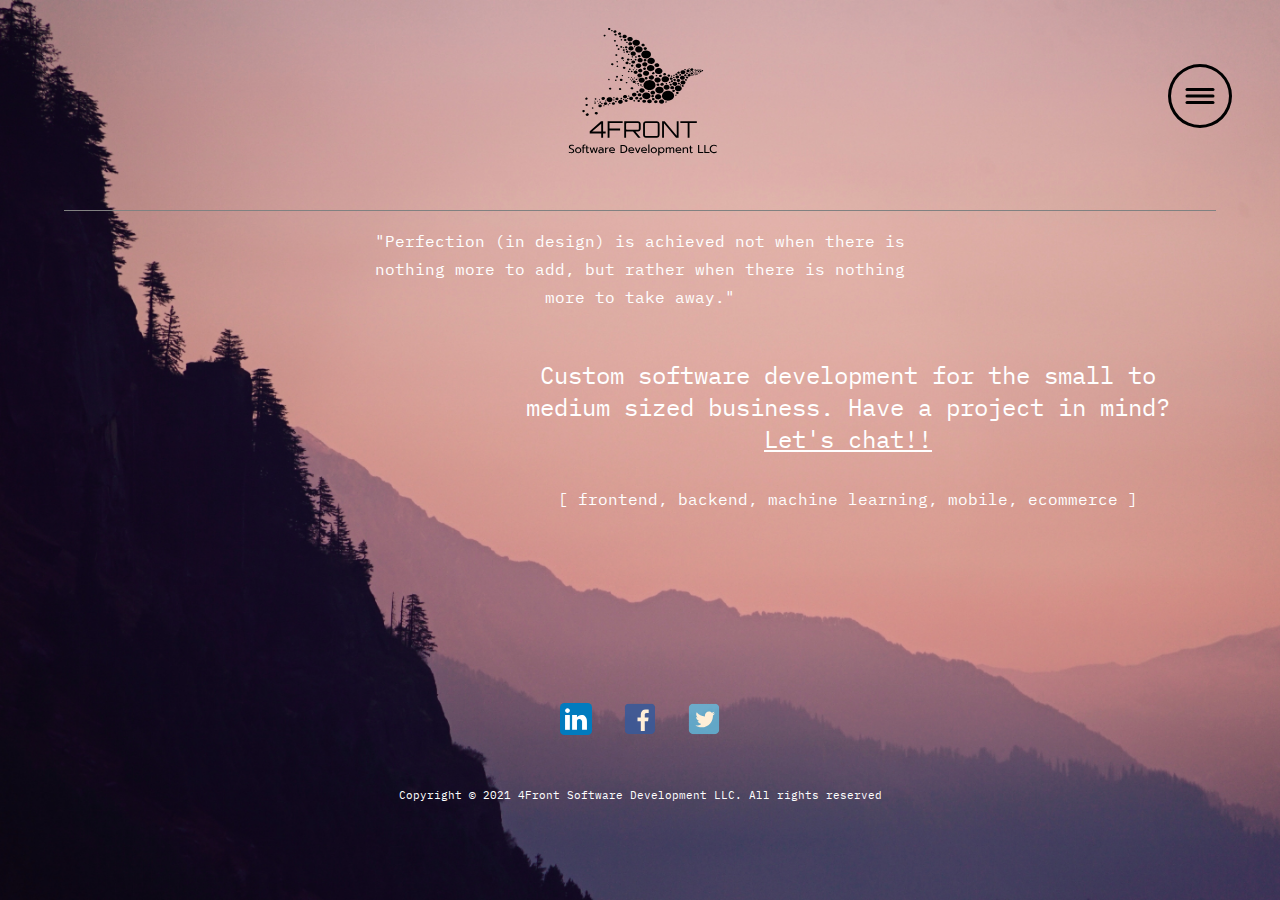
==== index.html @ 2278c12e "Updates" ====
<!doctype html><html lang="en"><head><meta charset="utf-8"/><link rel="icon" href="/favicon.ico"/><meta name="viewport" content="width=device-width,initial-scale=1"/><meta name="theme-color" content="#000000"/><meta name="description" content="Web site created using create-react-app"/><link rel="apple-touch-icon" href="/logo192.png"/><link rel="manifest" href="/manifest.json"/><title>4Front Software Development LLC</title><link href="/static/css/main.9ef16966.chunk.css" rel="stylesheet"></head><body><noscript>You need to enable JavaScript to run this app.</noscript><div id="root"></div><script src="https://www.google.com/recaptcha/api.js?onload=onloadCallback&render=explicit" async defer="defer"></script><script>!function(e){function t(t){for(var n,i,l=t[0],a=t[1],f=t[2],p=0,s=[];p<l.length;p++)i=l[p],Object.prototype.hasOwnProperty.call(o,i)&&o[i]&&s.push(o[i][0]),o[i]=0;for(n in a)Object.prototype.hasOwnProperty.call(a,n)&&(e[n]=a[n]);for(c&&c(t);s.length;)s.shift()();return u.push.apply(u,f||[]),r()}function r(){for(var e,t=0;t<u.length;t++){for(var r=u[t],n=!0,l=1;l<r.length;l++){var a=r[l];0!==o[a]&&(n=!1)}n&&(u.splice(t--,1),e=i(i.s=r[0]))}return e}var n={},o={1:0},u=[];function i(t){if(n[t])return n[t].exports;var r=n[t]={i:t,l:!1,exports:{}};return e[t].call(r.exports,r,r.exports,i),r.l=!0,r.exports}i.m=e,i.c=n,i.d=function(e,t,r){i.o(e,t)||Object.defineProperty(e,t,{enumerable:!0,get:r})},i.r=function(e){"undefined"!=typeof Symbol&&Symbol.toStringTag&&Object.defineProperty(e,Symbol.toStringTag,{value:"Module"}),Object.defineProperty(e,"__esModule",{value:!0})},i.t=function(e,t){if(1&t&&(e=i(e)),8&t)return e;if(4&t&&"object"==typeof e&&e&&e.__esModule)return e;var r=Object.create(null);if(i.r(r),Object.defineProperty(r,"default",{enumerable:!0,value:e}),2&t&&"string"!=typeof e)for(var n in e)i.d(r,n,function(t){return e[t]}.bind(null,n));return r},i.n=function(e){var t=e&&e.__esModule?function(){return e.default}:function(){return e};return i.d(t,"a",t),t},i.o=function(e,t){return Object.prototype.hasOwnProperty.call(e,t)},i.p="/";var l=this["webpackJsonpreact-site-2020"]=this["webpackJsonpreact-site-2020"]||[],a=l.push.bind(l);l.push=t,l=l.slice();for(var f=0;f<l.length;f++)t(l[f]);var c=a;r()}([])</script><script src="/static/js/2.8f81dc98.chunk.js"></script><script src="/static/js/main.557b8aeb.chunk.js"></script></body></html>
---- static/css/main.9ef16966.chunk.css ----
@import url(https://fonts.googleapis.com/css2?family=IBM+Plex+Mono&display=swap);body{margin:0}code{font-family:source-code-pro,Menlo,Monaco,Consolas,"Courier New",monospace}#root,body,html{height:100%;width:100%;margin:0;padding:0;overflow:hidden}.App_app__1IksY{display:flex;width:100%;height:100%}.App_header__2MS2l{display:flex;width:90%;justify-content:center;border-bottom:1px solid #818181;align-self:center;min-height:11rem}.App_logoimg__2Cyu5{z-index:5;padding:1rem;height:11rem}.App_footer__1RZUR{display:flex;width:100%;justify-content:center;margin-bottom:4rem;flex-direction:column;align-items:center;margin-top:5rem}.App_socialicons__31nF4{height:2rem;cursor:pointer;margin:1rem}.Home_home__1lZr4{width:100%;background-image:url(/static/media/home-bk.15708d58.jpg);background-position:50%;background-repeat:no-repeat;background-attachment:fixed;background-size:cover;overflow:auto;color:#fff;display:flex;flex-direction:column;justify-content:space-between}.Home_quote__2nQP4{text-align:center;margin:1rem}.Home_container__1f-YY{padding-bottom:5rem}.Home_mainText__jrhlE{text-align:center;margin:2rem}.Home_contactlink__2OXRW{color:#fff}.Home_subText__3IVNu{text-align:center;margin:1rem}@media screen and (min-width:768px){.Home_quote__2nQP4{width:45%;text-align:center;align-self:center}.Home_container__1f-YY{width:60%;align-self:flex-end;padding-right:3rem}}.Company_company__30Shv{width:100%;background-image:url(/static/media/mountainImg.2ec324f7.jpg);background-position:50%;background-repeat:no-repeat;background-attachment:fixed;background-size:cover;overflow:auto;z-index:0;position:relative}.Company_overlay__FwlWj{position:absolute;width:100%;height:100%;background-color:hsla(0,0%,100%,.4);z-index:1;overflow:auto;display:flex;flex-direction:column;justify-content:space-between}.Company_container__a6Lpa{padding:6rem 3rem}@media screen and (min-width:1024px){.Company_container__a6Lpa{padding:6rem 11rem}}.Contact_contact__222Ne{display:flex;flex-direction:column;width:100%;overflow:auto;background-color:#fff;justify-content:space-between;align-items:center}.Contact_form__1Pjji{width:80%}.Contact_button__2qX9v{width:7rem;align-self:center;margin:2rem}@media screen and (min-width:768px){.Contact_form__1Pjji{width:50%}}.Menu_hamburgericon__1yxeq{position:absolute;top:2rem;right:2rem;width:3rem;cursor:pointer;z-index:5}.Menu_menu__1wQ3F{flex:1 1;padding:2rem;background-color:#424242}.Menu_menulist__2Q9mq{display:flex;flex-direction:column;height:90%;justify-content:space-evenly}.Menu_link__1hJ0p{text-decoration:none;color:#fff;width:100%}@media screen and (min-width:768px){.Menu_hamburgericon__1yxeq{top:4rem;right:3rem;width:4rem}}.Portfolio_portfolio__EqK9m{width:100%;background-color:#fff;overflow:auto;display:flex;flex-direction:column}.Portfolio_paper__1dEYo{align-self:center;margin:2rem}@media screen and (min-width:1024px){.Portfolio_paper__1dEYo{margin:2rem 10rem}}.Workshop_workshop__1XyPf{width:100%;background-image:url(/static/media/clouds.d2deb990.jpg);background-position:50%;background-repeat:no-repeat;background-attachment:fixed;background-size:cover;overflow:auto;display:flex;flex-direction:column}.Workshop_container__2VXDf{flex:1 1;padding-bottom:5rem}.Workshop_paper__2PeJ7{align-self:center;margin:2rem;text-align:center;flex:0 1}.Workshop_heading__2I2cB{font-weight:800;color:#6e0000;padding:1rem;flex:0 1}@media screen and (min-width:1024px){.Workshop_container__2VXDf{margin:7rem}}
/*# sourceMappingURL=main.9ef16966.chunk.css.map */
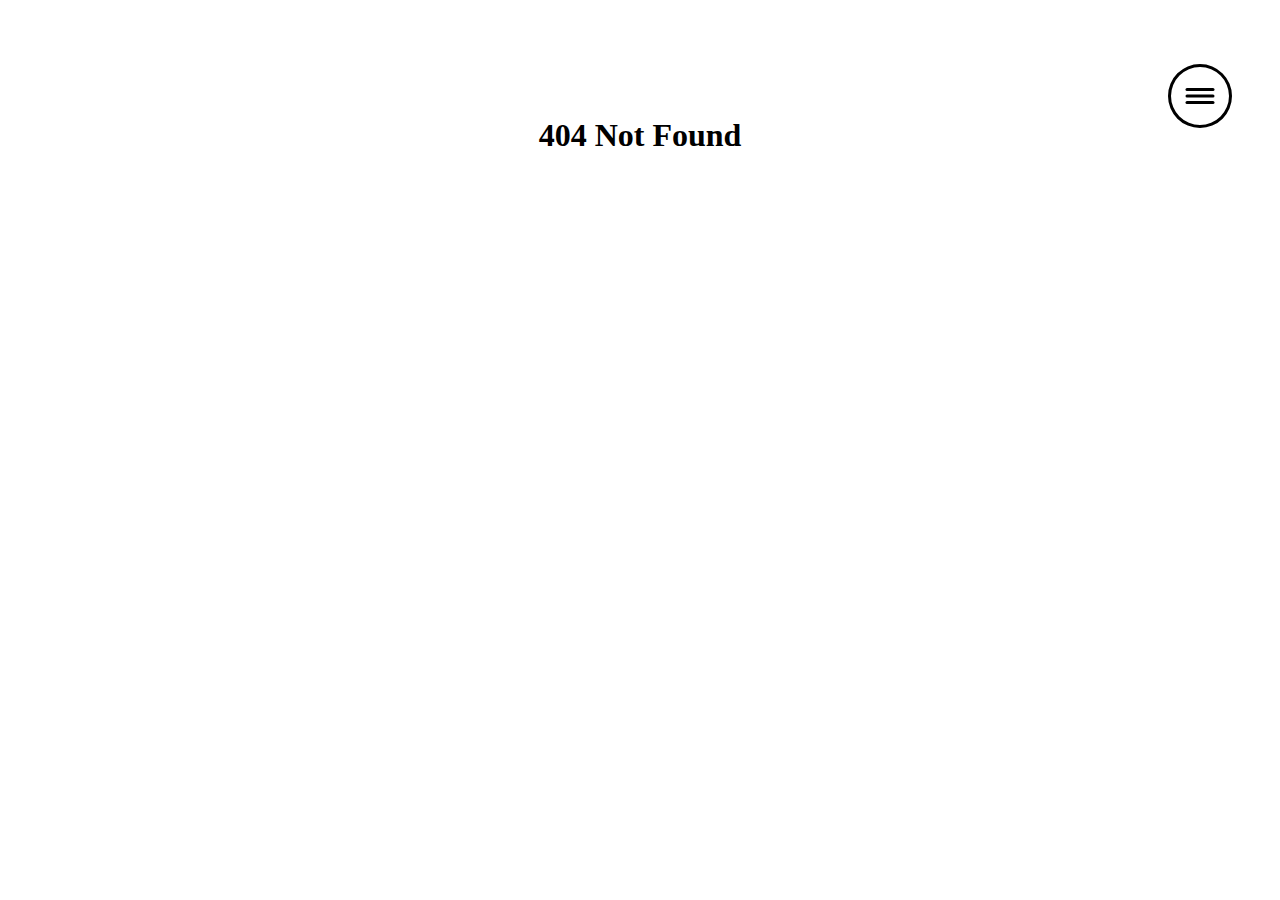
==== commit f44e5f8e: "Updates" ====
--- a/index.html
+++ b/index.html
@@ -1 +1 @@
-<!doctype html><html lang="en"><head><meta charset="utf-8"/><link rel="icon" href="/favicon.ico"/><meta name="viewport" content="width=device-width,initial-scale=1"/><meta name="theme-color" content="#000000"/><meta name="description" content="Web site created using create-react-app"/><link rel="apple-touch-icon" href="/logo192.png"/><link rel="manifest" href="/manifest.json"/><title>4Front Software Development LLC</title><link href="/static/css/main.9ef16966.chunk.css" rel="stylesheet"></head><body><noscript>You need to enable JavaScript to run this app.</noscript><div id="root"></div><script src="https://www.google.com/recaptcha/api.js?onload=onloadCallback&render=explicit" async defer="defer"></script><script>!function(e){function t(t){for(var n,i,l=t[0],a=t[1],f=t[2],p=0,s=[];p<l.length;p++)i=l[p],Object.prototype.hasOwnProperty.call(o,i)&&o[i]&&s.push(o[i][0]),o[i]=0;for(n in a)Object.prototype.hasOwnProperty.call(a,n)&&(e[n]=a[n]);for(c&&c(t);s.length;)s.shift()();return u.push.apply(u,f||[]),r()}function r(){for(var e,t=0;t<u.length;t++){for(var r=u[t],n=!0,l=1;l<r.length;l++){var a=r[l];0!==o[a]&&(n=!1)}n&&(u.splice(t--,1),e=i(i.s=r[0]))}return e}var n={},o={1:0},u=[];function i(t){if(n[t])return n[t].exports;var r=n[t]={i:t,l:!1,exports:{}};return e[t].call(r.exports,r,r.exports,i),r.l=!0,r.exports}i.m=e,i.c=n,i.d=function(e,t,r){i.o(e,t)||Object.defineProperty(e,t,{enumerable:!0,get:r})},i.r=function(e){"undefined"!=typeof Symbol&&Symbol.toStringTag&&Object.defineProperty(e,Symbol.toStringTag,{value:"Module"}),Object.defineProperty(e,"__esModule",{value:!0})},i.t=function(e,t){if(1&t&&(e=i(e)),8&t)return e;if(4&t&&"object"==typeof e&&e&&e.__esModule)return e;var r=Object.create(null);if(i.r(r),Object.defineProperty(r,"default",{enumerable:!0,value:e}),2&t&&"string"!=typeof e)for(var n in e)i.d(r,n,function(t){return e[t]}.bind(null,n));return r},i.n=function(e){var t=e&&e.__esModule?function(){return e.default}:function(){return e};return i.d(t,"a",t),t},i.o=function(e,t){return Object.prototype.hasOwnProperty.call(e,t)},i.p="/";var l=this["webpackJsonpreact-site-2020"]=this["webpackJsonpreact-site-2020"]||[],a=l.push.bind(l);l.push=t,l=l.slice();for(var f=0;f<l.length;f++)t(l[f]);var c=a;r()}([])</script><script src="/static/js/2.8f81dc98.chunk.js"></script><script src="/static/js/main.557b8aeb.chunk.js"></script></body></html>+<!doctype html><html lang="en"><head><meta charset="utf-8"/><link rel="icon" href="/favicon.ico"/><meta name="viewport" content="width=device-width,initial-scale=1"/><meta name="theme-color" content="#000000"/><meta name="description" content="Web site created using create-react-app"/><link rel="apple-touch-icon" href="/logo192.png"/><link rel="manifest" href="/manifest.json"/><script type="text/javascript">!function(i){if(i.search){var a={};i.search.slice(1).split("&").forEach((function(i){var l=i.split("=");a[l[0]]=l.slice(1).join("=").replace(/~and~/g,"&")})),void 0!==a.p&&window.history.replaceState(null,null,i.pathname.slice(0,-1)+(a.p||"")+(a.q?"?"+a.q:"")+i.hash)}}(window.location)</script><meta name="google-site-verification" content="NOBgHP4dtoQcmIWNUi_GEXcLkZj3iLWenJ9MSC8pxGU"/><title>4Front Software Development LLC</title><link href="/static/css/main.9ef16966.chunk.css" rel="stylesheet"></head><body><noscript>You need to enable JavaScript to run this app.</noscript><div id="root"></div><script src="https://www.google.com/recaptcha/api.js?onload=onloadCallback&render=explicit" async defer="defer"></script><script>!function(e){function t(t){for(var n,i,l=t[0],a=t[1],f=t[2],p=0,s=[];p<l.length;p++)i=l[p],Object.prototype.hasOwnProperty.call(o,i)&&o[i]&&s.push(o[i][0]),o[i]=0;for(n in a)Object.prototype.hasOwnProperty.call(a,n)&&(e[n]=a[n]);for(c&&c(t);s.length;)s.shift()();return u.push.apply(u,f||[]),r()}function r(){for(var e,t=0;t<u.length;t++){for(var r=u[t],n=!0,l=1;l<r.length;l++){var a=r[l];0!==o[a]&&(n=!1)}n&&(u.splice(t--,1),e=i(i.s=r[0]))}return e}var n={},o={1:0},u=[];function i(t){if(n[t])return n[t].exports;var r=n[t]={i:t,l:!1,exports:{}};return e[t].call(r.exports,r,r.exports,i),r.l=!0,r.exports}i.m=e,i.c=n,i.d=function(e,t,r){i.o(e,t)||Object.defineProperty(e,t,{enumerable:!0,get:r})},i.r=function(e){"undefined"!=typeof Symbol&&Symbol.toStringTag&&Object.defineProperty(e,Symbol.toStringTag,{value:"Module"}),Object.defineProperty(e,"__esModule",{value:!0})},i.t=function(e,t){if(1&t&&(e=i(e)),8&t)return e;if(4&t&&"object"==typeof e&&e&&e.__esModule)return e;var r=Object.create(null);if(i.r(r),Object.defineProperty(r,"default",{enumerable:!0,value:e}),2&t&&"string"!=typeof e)for(var n in e)i.d(r,n,function(t){return e[t]}.bind(null,n));return r},i.n=function(e){var t=e&&e.__esModule?function(){return e.default}:function(){return e};return i.d(t,"a",t),t},i.o=function(e,t){return Object.prototype.hasOwnProperty.call(e,t)},i.p="/";var l=this["webpackJsonpreact-site-2020"]=this["webpackJsonpreact-site-2020"]||[],a=l.push.bind(l);l.push=t,l=l.slice();for(var f=0;f<l.length;f++)t(l[f]);var c=a;r()}([])</script><script src="/static/js/2.d2b9759b.chunk.js"></script><script src="/static/js/main.2b3306de.chunk.js"></script></body></html>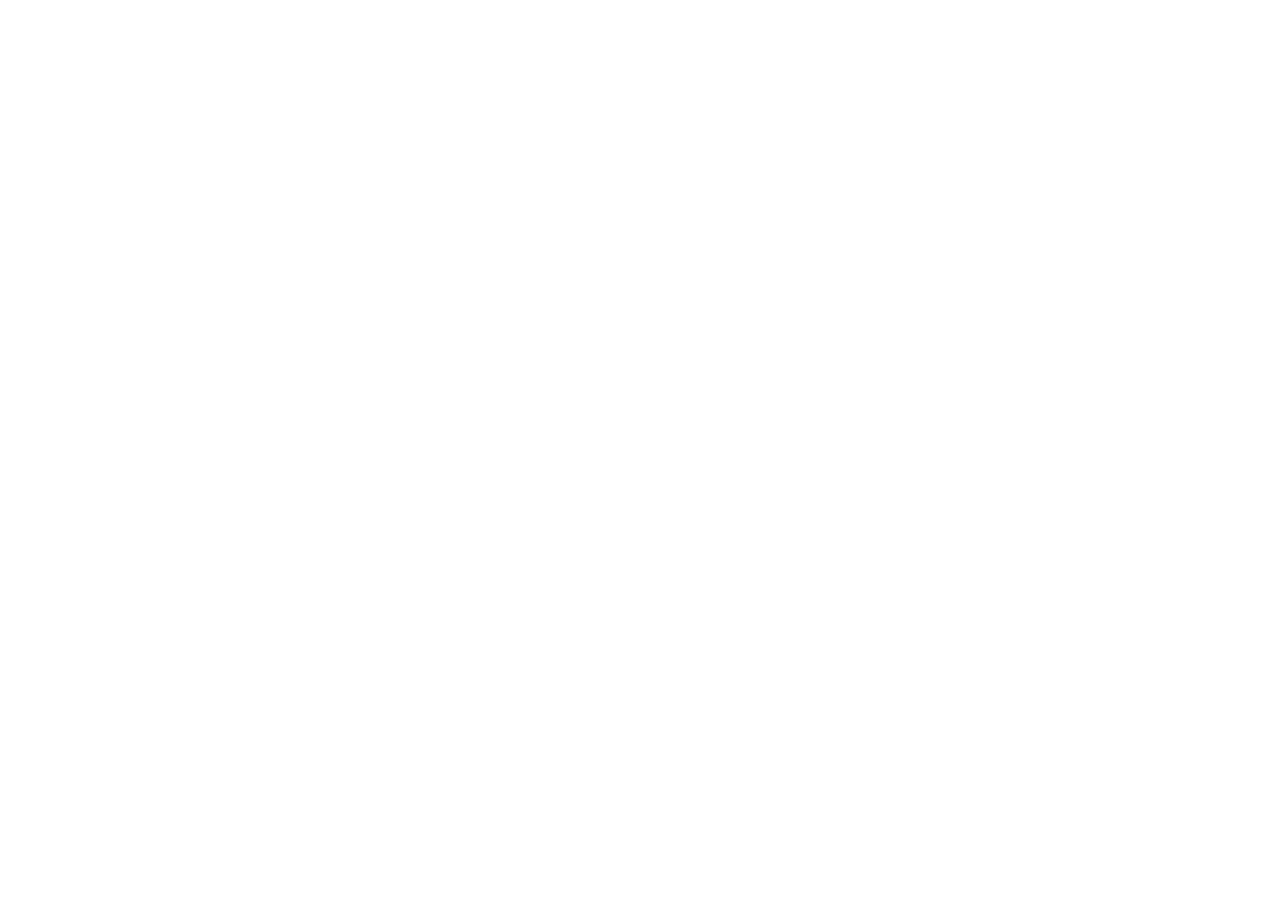
==== commit 2067541f: "Update index.html" ====
--- a/index.html
+++ b/index.html
@@ -1 +1,3 @@
-<!doctype html><html lang="en"><head><meta charset="utf-8"/><link rel="icon" href="/favicon.ico"/><meta name="viewport" content="width=device-width,initial-scale=1"/><meta name="theme-color" content="#000000"/><meta name="description" content="Web site created using create-react-app"/><link rel="apple-touch-icon" href="/logo192.png"/><link rel="manifest" href="/manifest.json"/><script type="text/javascript">!function(i){if(i.search){var a={};i.search.slice(1).split("&").forEach((function(i){var l=i.split("=");a[l[0]]=l.slice(1).join("=").replace(/~and~/g,"&")})),void 0!==a.p&&window.history.replaceState(null,null,i.pathname.slice(0,-1)+(a.p||"")+(a.q?"?"+a.q:"")+i.hash)}}(window.location)</script><meta name="google-site-verification" content="NOBgHP4dtoQcmIWNUi_GEXcLkZj3iLWenJ9MSC8pxGU"/><title>4Front Software Development LLC</title><link href="/static/css/main.9ef16966.chunk.css" rel="stylesheet"></head><body><noscript>You need to enable JavaScript to run this app.</noscript><div id="root"></div><script src="https://www.google.com/recaptcha/api.js?onload=onloadCallback&render=explicit" async defer="defer"></script><script>!function(e){function t(t){for(var n,i,l=t[0],a=t[1],f=t[2],p=0,s=[];p<l.length;p++)i=l[p],Object.prototype.hasOwnProperty.call(o,i)&&o[i]&&s.push(o[i][0]),o[i]=0;for(n in a)Object.prototype.hasOwnProperty.call(a,n)&&(e[n]=a[n]);for(c&&c(t);s.length;)s.shift()();return u.push.apply(u,f||[]),r()}function r(){for(var e,t=0;t<u.length;t++){for(var r=u[t],n=!0,l=1;l<r.length;l++){var a=r[l];0!==o[a]&&(n=!1)}n&&(u.splice(t--,1),e=i(i.s=r[0]))}return e}var n={},o={1:0},u=[];function i(t){if(n[t])return n[t].exports;var r=n[t]={i:t,l:!1,exports:{}};return e[t].call(r.exports,r,r.exports,i),r.l=!0,r.exports}i.m=e,i.c=n,i.d=function(e,t,r){i.o(e,t)||Object.defineProperty(e,t,{enumerable:!0,get:r})},i.r=function(e){"undefined"!=typeof Symbol&&Symbol.toStringTag&&Object.defineProperty(e,Symbol.toStringTag,{value:"Module"}),Object.defineProperty(e,"__esModule",{value:!0})},i.t=function(e,t){if(1&t&&(e=i(e)),8&t)return e;if(4&t&&"object"==typeof e&&e&&e.__esModule)return e;var r=Object.create(null);if(i.r(r),Object.defineProperty(r,"default",{enumerable:!0,value:e}),2&t&&"string"!=typeof e)for(var n in e)i.d(r,n,function(t){return e[t]}.bind(null,n));return r},i.n=function(e){var t=e&&e.__esModule?function(){return e.default}:function(){return e};return i.d(t,"a",t),t},i.o=function(e,t){return Object.prototype.hasOwnProperty.call(e,t)},i.p="/";var l=this["webpackJsonpreact-site-2020"]=this["webpackJsonpreact-site-2020"]||[],a=l.push.bind(l);l.push=t,l=l.slice();for(var f=0;f<l.length;f++)t(l[f]);var c=a;r()}([])</script><script src="/static/js/2.d2b9759b.chunk.js"></script><script src="/static/js/main.2b3306de.chunk.js"></script></body></html>+<!doctype html><html lang="en"><head><meta charset="utf-8"/> <meta http-equiv="refresh" content="0; URL=https://www.4frontsoftware.com/">
+  <link rel="canonical" href="https://www.4frontsoftware.com/">
+            <link rel="icon" href="/favicon.ico"/><meta name="viewport" content="width=device-width,initial-scale=1"/><meta name="theme-color" content="#000000"/><meta name="description" content="Custom software development for the small to medium sized business. [ frontend, backend, machine learning, mobile, ecommerce ]"/><link rel="apple-touch-icon" href="/logo192.png"/><link rel="manifest" href="/manifest.json"/><script type="text/javascript">!function(i){if(i.search){var a={};i.search.slice(1).split("&").forEach((function(i){var l=i.split("=");a[l[0]]=l.slice(1).join("=").replace(/~and~/g,"&")})),void 0!==a.p&&window.history.replaceState(null,null,i.pathname.slice(0,-1)+(a.p||"")+(a.q?"?"+a.q:"")+i.hash)}}(window.location)</script><meta name="google-site-verification" content="NOBgHP4dtoQcmIWNUi_GEXcLkZj3iLWenJ9MSC8pxGU"/><title>Redirecting to https://www.4frontsoftware.com</title><link href="/static/css/main.8f7d8d17.chunk.css" rel="stylesheet"></head><body><noscript>You need to enable JavaScript to run this app.</noscript><div id="root"></div><script src="https://www.google.com/recaptcha/api.js?onload=onloadCallback&render=explicit" async defer="defer"></script><script>!function(e){function t(t){for(var n,i,l=t[0],a=t[1],f=t[2],p=0,s=[];p<l.length;p++)i=l[p],Object.prototype.hasOwnProperty.call(o,i)&&o[i]&&s.push(o[i][0]),o[i]=0;for(n in a)Object.prototype.hasOwnProperty.call(a,n)&&(e[n]=a[n]);for(c&&c(t);s.length;)s.shift()();return u.push.apply(u,f||[]),r()}function r(){for(var e,t=0;t<u.length;t++){for(var r=u[t],n=!0,l=1;l<r.length;l++){var a=r[l];0!==o[a]&&(n=!1)}n&&(u.splice(t--,1),e=i(i.s=r[0]))}return e}var n={},o={1:0},u=[];function i(t){if(n[t])return n[t].exports;var r=n[t]={i:t,l:!1,exports:{}};return e[t].call(r.exports,r,r.exports,i),r.l=!0,r.exports}i.m=e,i.c=n,i.d=function(e,t,r){i.o(e,t)||Object.defineProperty(e,t,{enumerable:!0,get:r})},i.r=function(e){"undefined"!=typeof Symbol&&Symbol.toStringTag&&Object.defineProperty(e,Symbol.toStringTag,{value:"Module"}),Object.defineProperty(e,"__esModule",{value:!0})},i.t=function(e,t){if(1&t&&(e=i(e)),8&t)return e;if(4&t&&"object"==typeof e&&e&&e.__esModule)return e;var r=Object.create(null);if(i.r(r),Object.defineProperty(r,"default",{enumerable:!0,value:e}),2&t&&"string"!=typeof e)for(var n in e)i.d(r,n,function(t){return e[t]}.bind(null,n));return r},i.n=function(e){var t=e&&e.__esModule?function(){return e.default}:function(){return e};return i.d(t,"a",t),t},i.o=function(e,t){return Object.prototype.hasOwnProperty.call(e,t)},i.p="/";var l=this["webpackJsonpreact-site-2020"]=this["webpackJsonpreact-site-2020"]||[],a=l.push.bind(l);l.push=t,l=l.slice();for(var f=0;f<l.length;f++)t(l[f]);var c=a;r()}([])</script><script src="/static/js/2.62229fd0.chunk.js"></script><script src="/static/js/main.aaf98c89.chunk.js"></script></body></html>
--- a/static/css/main.8f7d8d17.chunk.css
+++ b/static/css/main.8f7d8d17.chunk.css
@@ -0,0 +1,2 @@
+@import url(https://fonts.googleapis.com/css2?family=IBM+Plex+Mono&display=swap);body{margin:0}code{font-family:source-code-pro,Menlo,Monaco,Consolas,"Courier New",monospace}#root,body,html{height:100%;width:100%;margin:0;padding:0;overflow:hidden}.App_app__1IksY{display:flex;width:100%;height:100%}.App_header__2MS2l{display:flex;width:90%;justify-content:center;border-bottom:1px solid #818181;align-self:center;min-height:11rem}.App_logoimg__2Cyu5{z-index:5;padding:1rem;height:11rem}.App_footer__1RZUR{display:flex;width:100%;justify-content:center;margin-bottom:4rem;flex-direction:column;align-items:center;margin-top:5rem}.App_socialicons__31nF4{height:2rem;cursor:pointer;margin:1rem}.App_footernav__2--tT{color:inherit;padding:.3rem}.Home_home__1lZr4{width:100%;background-image:url(/static/media/home-bk.15708d58.jpg);background-position:50%;background-repeat:no-repeat;background-attachment:fixed;background-size:cover;overflow:auto;color:#fff;display:flex;flex-direction:column;justify-content:space-between}.Home_quote__2nQP4{text-align:center;margin:1rem}.Home_container__1f-YY{padding-bottom:5rem}.Home_mainText__jrhlE{text-align:center;margin:2rem}.Home_contactlink__2OXRW{color:#fff}.Home_subText__3IVNu{text-align:center;margin:1rem}@media screen and (min-width:768px){.Home_quote__2nQP4{width:45%;text-align:center;align-self:center}.Home_container__1f-YY{width:60%;align-self:flex-end;padding-right:3rem}}.Company_company__30Shv{width:100%;background-image:url(/static/media/mountainImg.2ec324f7.jpg);background-position:50%;background-repeat:no-repeat;background-attachment:fixed;background-size:cover;overflow:auto;z-index:0;position:relative}.Company_overlay__FwlWj{position:absolute;width:100%;height:100%;background-color:hsla(0,0%,100%,.4);z-index:1;overflow:auto;display:flex;flex-direction:column;justify-content:space-between}.Company_container__a6Lpa{padding:6rem 3rem}@media screen and (min-width:1024px){.Company_container__a6Lpa{padding:6rem 11rem}}.Contact_contact__222Ne{display:flex;flex-direction:column;width:100%;overflow:auto;background-color:#fff;justify-content:space-between;align-items:center}.Contact_form__1Pjji{width:80%}.Contact_button__2qX9v{width:7rem;align-self:center;margin:2rem}@media screen and (min-width:768px){.Contact_form__1Pjji{width:50%}}.Menu_hamburgericon__1yxeq{position:absolute;top:2rem;right:2rem;width:3rem;cursor:pointer;z-index:5}.Menu_menu__1wQ3F{flex:1 1;padding:2rem;background-color:#424242}.Menu_menulist__2Q9mq{display:flex;flex-direction:column;height:90%;justify-content:space-evenly}.Menu_link__1hJ0p{text-decoration:none;color:#fff;width:100%}@media screen and (min-width:768px){.Menu_hamburgericon__1yxeq{top:4rem;right:3rem;width:4rem}}.Portfolio_portfolio__EqK9m{width:100%;background-color:#fff;overflow:auto;display:flex;flex-direction:column}.Portfolio_paper__1dEYo{align-self:center;margin:2rem}@media screen and (min-width:1024px){.Portfolio_paper__1dEYo{margin:2rem 10rem}}.Workshop_workshop__1XyPf{width:100%;background-image:url(/static/media/clouds.d2deb990.jpg);background-position:50%;background-repeat:no-repeat;background-attachment:fixed;background-size:cover;overflow:auto;display:flex;flex-direction:column}.Workshop_container__2VXDf{flex:1 1;padding-bottom:5rem}.Workshop_paper__2PeJ7{align-self:center;margin:2rem;text-align:center;flex:0 1}.Workshop_heading__2I2cB{font-weight:800;color:#6e0000;padding:1rem;flex:0 1}@media screen and (min-width:1024px){.Workshop_container__2VXDf{margin:7rem}}
+/*# sourceMappingURL=main.8f7d8d17.chunk.css.map */